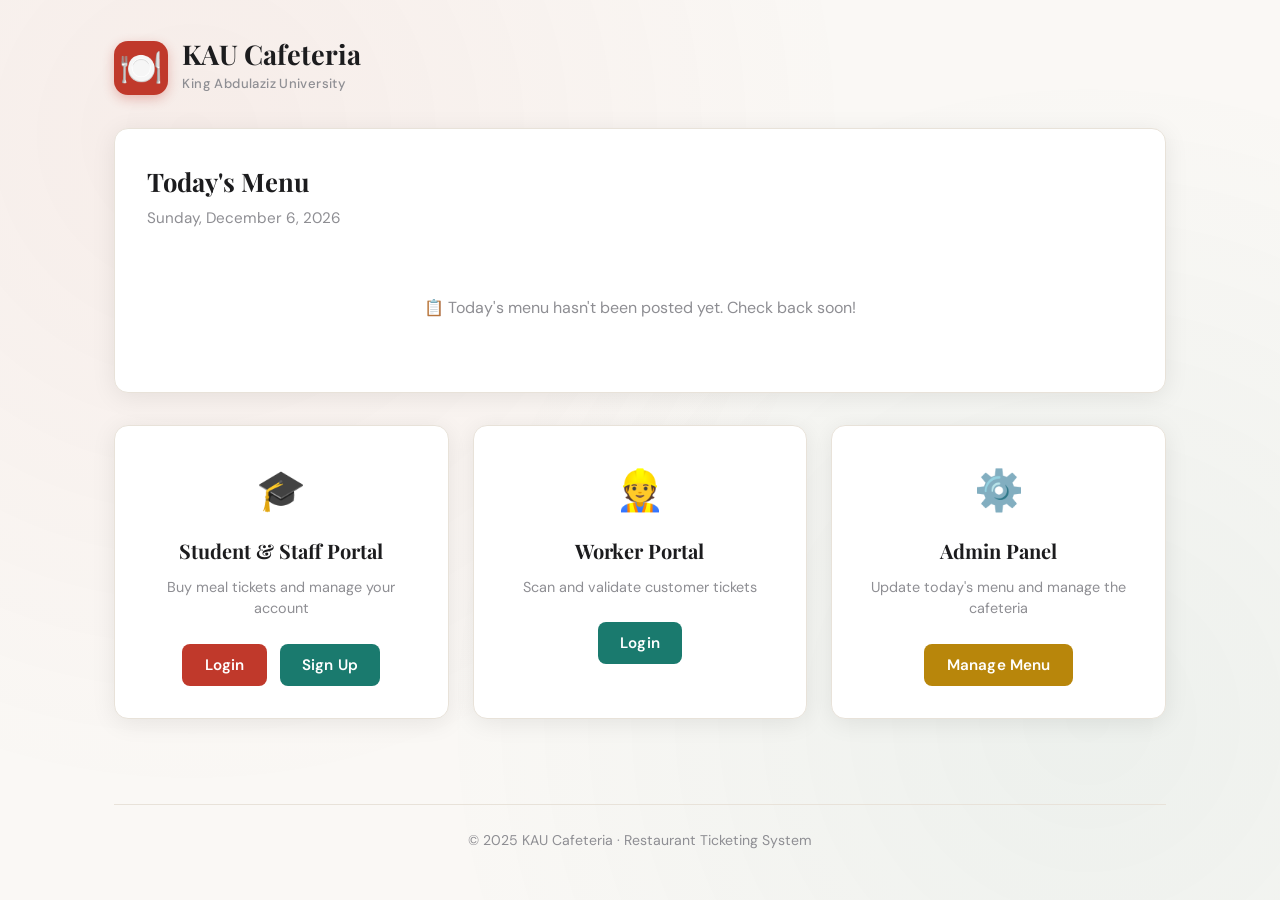
==== index.html @ fceb77ae "Add files via upload" ====
<!DOCTYPE html>
<html lang="en">
<head>
    <meta charset="UTF-8">
    <meta name="viewport" content="width=device-width, initial-scale=1.0">
    <title>KAU Cafeteria</title>
    <link rel="preconnect" href="https://fonts.googleapis.com">
    <link href="https://fonts.googleapis.com/css2?family=Playfair+Display:wght@700&family=DM+Sans:wght@400;500;600&display=swap" rel="stylesheet">
    <link rel="stylesheet" href="CSS/style.css">
</head>
<body>
    <div class="bg-pattern"></div>
    <div class="container">
        <header>
            <div class="logo-area">
                <div class="logo-icon">🍽️</div>
                <div>
                    <h1>KAU Cafeteria</h1>
                    <span class="tagline">King Abdulaziz University</span>
                </div>
            </div>
        </header>

        <main>
            <!-- Today's Menu Section -->
            <section class="menu-section">
                <h2 class="section-title">Today's Menu</h2>
                <p class="section-sub" id="today-date"></p>
                <div id="menu-container" class="menu-grid">
                    <div class="menu-loading">
                        <div class="spinner"></div>
                        <p>Loading today's menu...</p>
                    </div>
                </div>
            </section>

            <!-- Portal Selection -->
            <section class="portal-selection">
                <div class="portal-card customer">
                    <div class="portal-icon">🎓</div>
                    <h2>Student & Staff Portal</h2>
                    <p>Buy meal tickets and manage your account</p>
                    <div class="buttons">
                        <a href="customer/login.html" class="btn">Login</a>
                        <a href="customer/signup.html" class="btn secondary">Sign Up</a>
                    </div>
                </div>
                <div class="portal-card worker">
                    <div class="portal-icon">👷</div>
                    <h2>Worker Portal</h2>
                    <p>Scan and validate customer tickets</p>
                    <div class="buttons">
                        <a href="worker/login.html" class="btn teal">Login</a>
                    </div>
                </div>
                <div class="portal-card admin">
                    <div class="portal-icon">⚙️</div>
                    <h2>Admin Panel</h2>
                    <p>Update today's menu and manage the cafeteria</p>
                    <div class="buttons">
                        <a href="admin/index.html" class="btn gold">Manage Menu</a>
                    </div>
                </div>
            </section>
        </main>

        <footer>
            <p>© 2025 KAU Cafeteria · Restaurant Ticketing System</p>
        </footer>
    </div>

    <script type="module">
        import { MenuAPI } from './JS/menu-api.js';
        // config is self-contained in menu-api.js

        // Show today's date
        const today = new Date();
        document.getElementById('today-date').textContent =
            today.toLocaleDateString('en-US', { weekday:'long', year:'numeric', month:'long', day:'numeric' });

        const dateKey = today.toISOString().split('T')[0];

        async function loadMenu() {
            const container = document.getElementById('menu-container');
            try {
                const data = await MenuAPI.getForDate(dateKey);

                if (data) {
                    const meals = [
                        { key:'breakfast', label:'Breakfast', icon:'🌅' },
                        { key:'lunch',     label:'Lunch',     icon:'☀️' },
                        { key:'dinner',    label:'Dinner',    icon:'🌙' }
                    ];
                    container.innerHTML = meals.map(m => {
                        const items = data[m.key] || [];
                        return `
                            <div class="menu-card">
                                <div class="menu-card-header">
                                    <span class="meal-icon">${m.icon}</span>
                                    <h3>${m.label}</h3>
                                </div>
                                <ul class="menu-items">
                                    ${items.length
                                        ? items.map(i => `<li>${i}</li>`).join('')
                                        : '<li class="no-items">Menu not set yet</li>'}
                                </ul>
                            </div>`;
                    }).join('');
                } else {
                    container.innerHTML = `<div class="menu-empty"><p>📋 Today's menu hasn't been posted yet. Check back soon!</p></div>`;
                }
            } catch {
                container.innerHTML = `
                    <div class="menu-empty">
                        <p>⚠️ Could not load menu. Please check your JSONBin setup.</p>
                        <p style="font-size:0.85rem;color:#999;margin-top:0.5rem">See SETUP_GUIDE.md for instructions</p>
                    </div>`;
            }
        }

        loadMenu();
    </script>
</body>
</html>
---- CSS/style.css ----
/* ===== KAU CAFETERIA - MAIN STYLES ===== */
@import url('https://fonts.googleapis.com/css2?family=Playfair+Display:wght@700&family=DM+Sans:wght@400;500;600&display=swap');

:root {
    --primary:   #C0392B;   /* deep red - KAU feel */
    --teal:      #1A7A6E;
    --gold:      #B8860B;
    --dark:      #1C1C1E;
    --light-bg:  #FAF8F5;
    --card-bg:   #FFFFFF;
    --border:    #E8E2D9;
    --text:      #2C2C2E;
    --muted:     #8E8E93;
    --success:   #2E7D32;
    --danger:    #C62828;
    --warning:   #F57F17;
    --shadow:    0 4px 24px rgba(0,0,0,0.08);
    --radius:    14px;
}

* { margin: 0; padding: 0; box-sizing: border-box; }

body {
    font-family: 'DM Sans', sans-serif;
    background: var(--light-bg);
    color: var(--text);
    line-height: 1.6;
    min-height: 100vh;
}

/* Background pattern */
.bg-pattern {
    position: fixed; inset: 0; z-index: -1;
    background-image:
        radial-gradient(circle at 15% 15%, rgba(192,57,43,0.06) 0%, transparent 50%),
        radial-gradient(circle at 85% 80%, rgba(26,122,110,0.06) 0%, transparent 50%);
}

.container {
    max-width: 1100px;
    margin: 0 auto;
    padding: 1.5rem 1.5rem;
    min-height: 100vh;
    display: flex;
    flex-direction: column;
}

/* ===== HEADER ===== */
header {
    display: flex;
    justify-content: space-between;
    align-items: center;
    padding: 1rem 0 2rem;
}

.logo-area {
    display: flex;
    align-items: center;
    gap: 0.9rem;
}

.logo-icon {
    font-size: 2.2rem;
    width: 54px; height: 54px;
    background: var(--primary);
    border-radius: 14px;
    display: flex; align-items: center; justify-content: center;
    box-shadow: 0 4px 12px rgba(192,57,43,0.3);
}

header h1 {
    font-family: 'Playfair Display', serif;
    font-size: 1.7rem;
    color: var(--dark);
    line-height: 1.1;
}

.tagline {
    font-size: 0.82rem;
    color: var(--muted);
    font-weight: 500;
    letter-spacing: 0.03em;
}

.user-actions {
    display: flex;
    align-items: center;
    gap: 1rem;
}

.user-actions span {
    font-weight: 600;
    color: var(--dark);
}

/* ===== SECTION TITLES ===== */
.section-title {
    font-family: 'Playfair Display', serif;
    font-size: 1.6rem;
    color: var(--dark);
    margin-bottom: 0.3rem;
}

.section-sub {
    color: var(--muted);
    font-size: 0.95rem;
    margin-bottom: 1.5rem;
}

/* ===== TODAY'S MENU ===== */
.menu-section {
    background: var(--card-bg);
    border-radius: var(--radius);
    padding: 2rem;
    margin-bottom: 2rem;
    box-shadow: var(--shadow);
    border: 1px solid var(--border);
}

.menu-grid {
    display: grid;
    grid-template-columns: repeat(auto-fit, minmax(220px, 1fr));
    gap: 1.2rem;
}

.menu-card {
    background: var(--light-bg);
    border-radius: 10px;
    border: 1px solid var(--border);
    overflow: hidden;
}

.menu-card-header {
    background: var(--primary);
    color: white;
    padding: 0.8rem 1.2rem;
    display: flex;
    align-items: center;
    gap: 0.6rem;
}

.menu-card-header h3 {
    font-size: 1rem;
    font-weight: 600;
}

.meal-icon { font-size: 1.2rem; }

.menu-items {
    list-style: none;
    padding: 1rem 1.2rem;
}

.menu-items li {
    padding: 0.4rem 0;
    border-bottom: 1px solid var(--border);
    font-size: 0.95rem;
    color: var(--text);
}

.menu-items li:last-child { border-bottom: none; }

.menu-items li.no-items { color: var(--muted); font-style: italic; }

.menu-loading, .menu-empty {
    grid-column: 1/-1;
    text-align: center;
    padding: 2.5rem;
    color: var(--muted);
}

.spinner {
    width: 36px; height: 36px;
    border: 3px solid var(--border);
    border-top-color: var(--primary);
    border-radius: 50%;
    animation: spin 0.8s linear infinite;
    margin: 0 auto 1rem;
}

@keyframes spin { to { transform: rotate(360deg); } }

/* ===== PORTAL CARDS ===== */
.portal-selection {
    display: grid;
    grid-template-columns: repeat(auto-fit, minmax(280px, 1fr));
    gap: 1.5rem;
    margin-bottom: 2rem;
}

.portal-card {
    background: var(--card-bg);
    border-radius: var(--radius);
    box-shadow: var(--shadow);
    padding: 2rem;
    text-align: center;
    transition: transform 0.25s ease, box-shadow 0.25s ease;
    border: 1px solid var(--border);
}

.portal-card:hover {
    transform: translateY(-5px);
    box-shadow: 0 12px 36px rgba(0,0,0,0.12);
}

.portal-icon { font-size: 2.5rem; margin-bottom: 0.8rem; }

.portal-card h2 {
    font-family: 'Playfair Display', serif;
    font-size: 1.25rem;
    color: var(--dark);
    margin-bottom: 0.6rem;
}

.portal-card p {
    color: var(--muted);
    font-size: 0.9rem;
    margin-bottom: 1.5rem;
    line-height: 1.5;
}

.buttons { display: flex; justify-content: center; gap: 0.8rem; flex-wrap: wrap; }

/* ===== BUTTONS ===== */
.btn {
    display: inline-block;
    background: var(--primary);
    color: white;
    padding: 0.55rem 1.4rem;
    border: none;
    border-radius: 8px;
    cursor: pointer;
    text-decoration: none;
    font-size: 0.95rem;
    font-weight: 600;
    font-family: 'DM Sans', sans-serif;
    transition: all 0.2s ease;
    letter-spacing: 0.01em;
}

.btn:hover { opacity: 0.88; transform: translateY(-2px); }

.btn.secondary { background: var(--teal); }
.btn.teal      { background: var(--teal); }
.btn.gold      { background: var(--gold); }
.btn.danger    { background: var(--danger); }

/* ===== FORMS ===== */
.form-container {
    max-width: 480px;
    margin: 0 auto;
    background: var(--card-bg);
    padding: 2.5rem;
    border-radius: var(--radius);
    box-shadow: var(--shadow);
    border: 1px solid var(--border);
}

.form-container h2 {
    font-family: 'Playfair Display', serif;
    font-size: 1.5rem;
    margin-bottom: 1.8rem;
    color: var(--dark);
}

.form-group { margin-bottom: 1.3rem; }

.form-group label {
    display: block;
    margin-bottom: 0.45rem;
    font-weight: 600;
    font-size: 0.9rem;
    color: var(--dark);
}

.form-group input,
.form-group select,
.form-group textarea {
    width: 100%;
    padding: 0.75rem 1rem;
    border: 1.5px solid var(--border);
    border-radius: 8px;
    font-size: 0.95rem;
    font-family: 'DM Sans', sans-serif;
    background: var(--light-bg);
    color: var(--text);
    transition: border-color 0.2s;
}

.form-group input:focus,
.form-group select:focus,
.form-group textarea:focus {
    outline: none;
    border-color: var(--primary);
    background: white;
}

.form-group textarea { resize: vertical; min-height: 80px; }

.form-actions {
    display: flex;
    justify-content: space-between;
    align-items: center;
    margin-top: 1.5rem;
    gap: 1rem;
    flex-wrap: wrap;
}

.form-hint {
    font-size: 0.82rem;
    color: var(--muted);
    margin-top: 0.3rem;
}

/* ===== ALERTS ===== */
.alert {
    padding: 0.9rem 1.2rem;
    border-radius: 8px;
    margin-bottom: 1.2rem;
    font-weight: 500;
    font-size: 0.95rem;
}

.alert-success {
    background: rgba(46,125,50,0.08);
    border: 1px solid rgba(46,125,50,0.3);
    color: var(--success);
}

.alert-danger {
    background: rgba(198,40,40,0.08);
    border: 1px solid rgba(198,40,40,0.3);
    color: var(--danger);
}

.alert-warning {
    background: rgba(245,127,23,0.08);
    border: 1px solid rgba(245,127,23,0.3);
    color: var(--warning);
}

/* ===== DASHBOARD SECTIONS ===== */
.dashboard-section {
    background: var(--card-bg);
    border-radius: var(--radius);
    box-shadow: var(--shadow);
    padding: 2rem;
    margin-bottom: 2rem;
    border: 1px solid var(--border);
}

.dashboard-section h2 {
    font-family: 'Playfair Display', serif;
    font-size: 1.3rem;
    color: var(--dark);
    margin-bottom: 1.2rem;
    padding-bottom: 0.8rem;
    border-bottom: 1px solid var(--border);
}

/* ===== MEAL OPTIONS ===== */
.meal-options {
    display: grid;
    grid-template-columns: repeat(auto-fit, minmax(220px, 1fr));
    gap: 1.2rem;
    margin-top: 1rem;
}

.meal-card {
    background: var(--light-bg);
    border-radius: 10px;
    padding: 1.5rem;
    text-align: center;
    border: 1.5px solid var(--border);
    transition: all 0.25s ease;
}

.meal-card:hover {
    transform: translateY(-4px);
    box-shadow: 0 8px 20px rgba(0,0,0,0.08);
    border-color: var(--primary);
}

.meal-card h3 {
    font-family: 'Playfair Display', serif;
    color: var(--primary);
    margin-bottom: 0.5rem;
    font-size: 1.15rem;
}

.original-price {
    text-decoration: line-through;
    color: var(--muted);
    font-size: 0.9rem;
    margin-bottom: 0.2rem;
}

.your-price {
    font-weight: 700;
    font-size: 1.3rem;
    color: var(--dark);
    margin-bottom: 1.2rem;
}

/* ===== TICKET CARDS ===== */
.tickets-grid {
    display: grid;
    grid-template-columns: repeat(auto-fill, minmax(240px, 1fr));
    gap: 1.2rem;
    margin-top: 1rem;
}

.ticket-card {
    background: var(--light-bg);
    border-radius: 10px;
    overflow: hidden;
    border: 1px solid var(--border);
    transition: all 0.25s ease;
}

.ticket-card:hover {
    transform: translateY(-3px);
    box-shadow: 0 8px 20px rgba(0,0,0,0.08);
}

.ticket-header {
    background: var(--primary);
    color: white;
    padding: 0.9rem 1.2rem;
    display: flex;
    justify-content: space-between;
    align-items: center;
}

.ticket-header h3 { font-size: 1rem; font-weight: 600; }
.ticket-price { font-weight: 700; font-size: 0.95rem; }

.ticket-body { padding: 1.2rem; }
.ticket-body p { color: var(--muted); font-size: 0.88rem; margin-bottom: 1rem; }

.no-tickets {
    grid-column: 1/-1;
    text-align: center;
    padding: 2.5rem;
    color: var(--muted);
}

/* ===== MODAL ===== */
.modal {
    display: none;
    position: fixed;
    z-index: 200;
    inset: 0;
    background: rgba(0,0,0,0.5);
    backdrop-filter: blur(4px);
}

.modal-content {
    background: white;
    margin: 8% auto;
    padding: 2.5rem;
    border-radius: var(--radius);
    width: 90%;
    max-width: 480px;
    position: relative;
    box-shadow: 0 20px 60px rgba(0,0,0,0.2);
    animation: slideUp 0.3s ease;
}

@keyframes slideUp {
    from { transform: translateY(30px); opacity: 0; }
    to   { transform: translateY(0);    opacity: 1; }
}

.modal-content h2 {
    font-family: 'Playfair Display', serif;
    margin-bottom: 1.5rem;
    color: var(--dark);
}

.close {
    position: absolute;
    right: 1.5rem; top: 1.2rem;
    font-size: 1.6rem;
    font-weight: bold;
    cursor: pointer;
    color: var(--muted);
    line-height: 1;
    transition: color 0.2s;
}

.close:hover { color: var(--dark); }

.qr-display { text-align: center; margin: 1.5rem 0; }
.qr-display img { max-width: 100%; height: auto; border-radius: 8px; }

.ticket-info { margin-bottom: 1.2rem; }
.ticket-info p { margin-bottom: 0.4rem; font-size: 0.95rem; }

.instructions { text-align: center; color: var(--muted); font-size: 0.9rem; }

/* ===== BALANCE BADGE ===== */
.balance-badge {
    background: var(--light-bg);
    border: 1.5px solid var(--border);
    border-radius: 10px;
    padding: 0.9rem 1.2rem;
    display: inline-flex;
    align-items: center;
    gap: 0.6rem;
    font-size: 1.05rem;
    font-weight: 600;
    color: var(--dark);
}

.balance-badge .amount { color: var(--success); font-size: 1.2rem; }

/* ===== ADMIN STYLES ===== */
.admin-grid {
    display: grid;
    grid-template-columns: repeat(auto-fit, minmax(280px, 1fr));
    gap: 1.5rem;
    margin-top: 1.5rem;
}

.admin-meal-form {
    background: var(--light-bg);
    border-radius: 10px;
    padding: 1.5rem;
    border: 1.5px solid var(--border);
}

.admin-meal-form h3 {
    font-family: 'Playfair Display', serif;
    font-size: 1.1rem;
    margin-bottom: 1rem;
    color: var(--dark);
    display: flex;
    align-items: center;
    gap: 0.5rem;
}

.item-list { list-style: none; margin-bottom: 0.8rem; }

.item-list li {
    display: flex;
    align-items: center;
    justify-content: space-between;
    padding: 0.45rem 0.7rem;
    background: white;
    border-radius: 6px;
    margin-bottom: 0.4rem;
    border: 1px solid var(--border);
    font-size: 0.92rem;
}

.remove-item {
    background: none;
    border: none;
    color: var(--danger);
    cursor: pointer;
    font-size: 1.1rem;
    padding: 0 0.2rem;
    line-height: 1;
}

.add-item-row {
    display: flex;
    gap: 0.5rem;
}

.add-item-row input {
    flex: 1;
    padding: 0.55rem 0.8rem;
    border: 1.5px solid var(--border);
    border-radius: 8px;
    font-size: 0.9rem;
    font-family: 'DM Sans', sans-serif;
}

.add-item-row input:focus {
    outline: none;
    border-color: var(--primary);
}

.add-item-row button {
    padding: 0.55rem 1rem;
    background: var(--primary);
    color: white;
    border: none;
    border-radius: 8px;
    cursor: pointer;
    font-weight: 700;
    font-size: 1.1rem;
}

/* ===== WORKER STYLES ===== */
.scanner-section, .result-section, .history-section {
    background: var(--card-bg);
    border-radius: var(--radius);
    box-shadow: var(--shadow);
    padding: 2rem;
    margin-bottom: 2rem;
    border: 1px solid var(--border);
}

.scanner-section h2, .result-section h2, .history-section h2 {
    font-family: 'Playfair Display', serif;
    font-size: 1.3rem;
    color: var(--dark);
    margin-bottom: 1.2rem;
}

#qr-reader { width: 100%; max-width: 480px; margin: 0 auto; }

.manual-entry { margin-top: 1.5rem; padding-top: 1.2rem; border-top: 1px solid var(--border); }
.manual-entry .form-group { display: flex; gap: 0.8rem; }
.manual-entry input {
    flex: 1;
    padding: 0.7rem 1rem;
    border: 1.5px solid var(--border);
    border-radius: 8px;
    font-size: 0.95rem;
    font-family: 'DM Sans', sans-serif;
}

.result {
    display: flex;
    align-items: center;
    padding: 1.5rem;
    border-radius: 10px;
}

.result.valid   { background: rgba(46,125,50,0.08);  border: 1px solid rgba(46,125,50,0.3); }
.result.invalid { background: rgba(198,40,40,0.08);  border: 1px solid rgba(198,40,40,0.3); }

.result-icon { font-size: 2rem; margin-right: 1.2rem; }
.valid .result-icon   { color: var(--success); }
.invalid .result-icon { color: var(--danger); }
.result-message { font-size: 1.1rem; font-weight: 600; }
.waiting-message { text-align: center; color: var(--muted); padding: 2rem; }

.scan-history-table { width: 100%; border-collapse: collapse; }
.scan-history-table th,
.scan-history-table td { padding: 0.75rem; text-align: left; border-bottom: 1px solid var(--border); font-size: 0.9rem; }
.scan-history-table th { font-weight: 600; color: var(--muted); }
.valid-scan   { background: rgba(46,125,50,0.04); }
.invalid-scan { background: rgba(198,40,40,0.04); }
.no-history   { text-align: center; color: var(--muted); padding: 1.5rem; }
.hint         { color: var(--muted); font-size: 0.85rem; margin-top: 0.3rem; }

/* ===== FOOTER ===== */
footer {
    margin-top: auto;
    text-align: center;
    padding: 1.5rem 0;
    border-top: 1px solid var(--border);
    color: var(--muted);
    font-size: 0.88rem;
}

/* ===== RESPONSIVE ===== */
@media (max-width: 768px) {
    .portal-selection, .meal-options, .tickets-grid, .menu-grid, .admin-grid {
        grid-template-columns: 1fr;
    }
    .manual-entry .form-group { flex-direction: column; }
    .form-actions { flex-direction: column; align-items: stretch; text-align: center; }
    .modal-content { margin: 15% auto; }
}
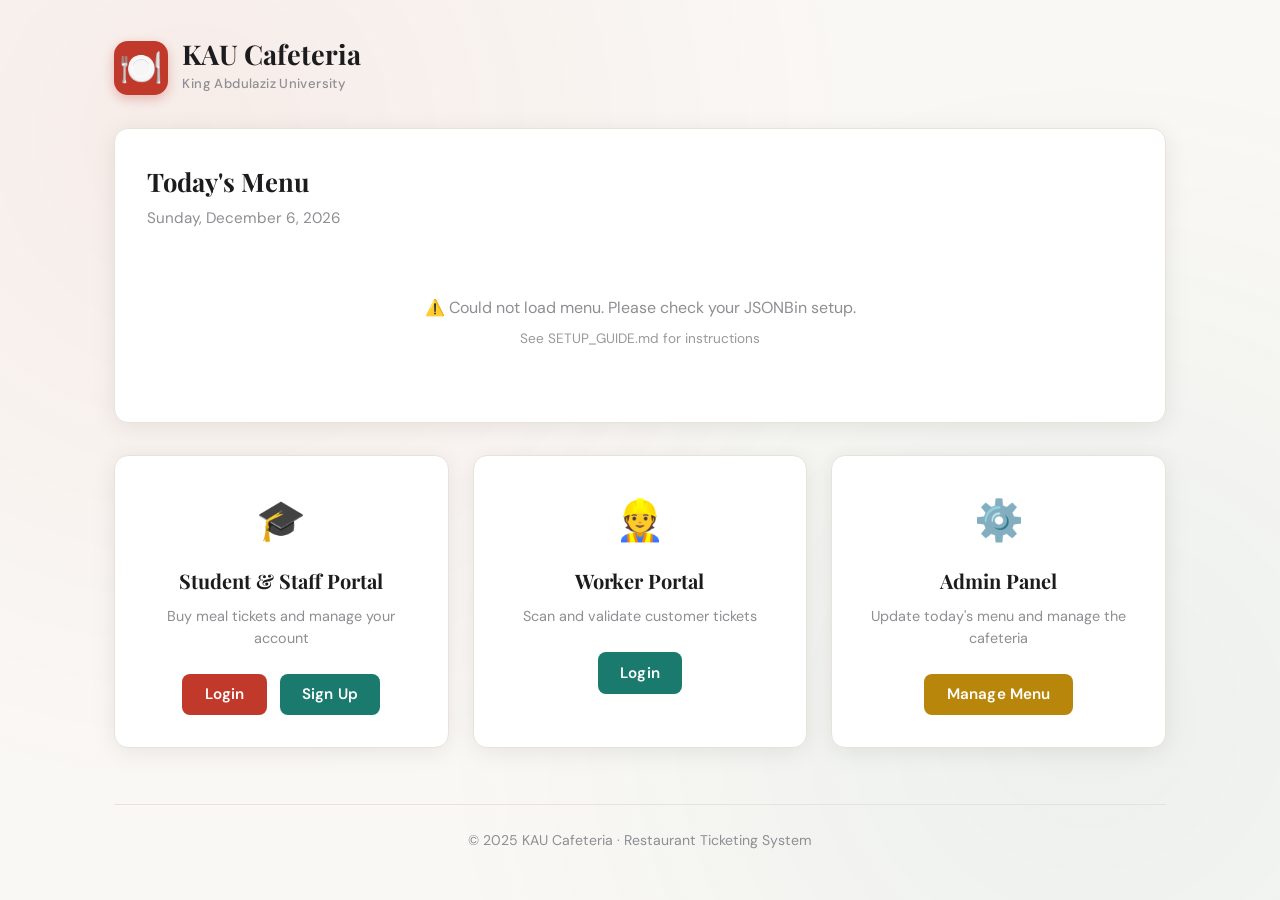
==== commit e556edae: "Add files via upload" ====
--- a/index.html
+++ b/index.html
@@ -83,7 +83,7 @@
         async function loadMenu() {
             const container = document.getElementById('menu-container');
             try {
-                const data = await MenuAPI.getForDate(dateKey);
+                const data = await MenuAPI.getForDateWithFallback(dateKey);
 
                 if (data) {
                     const meals = [
